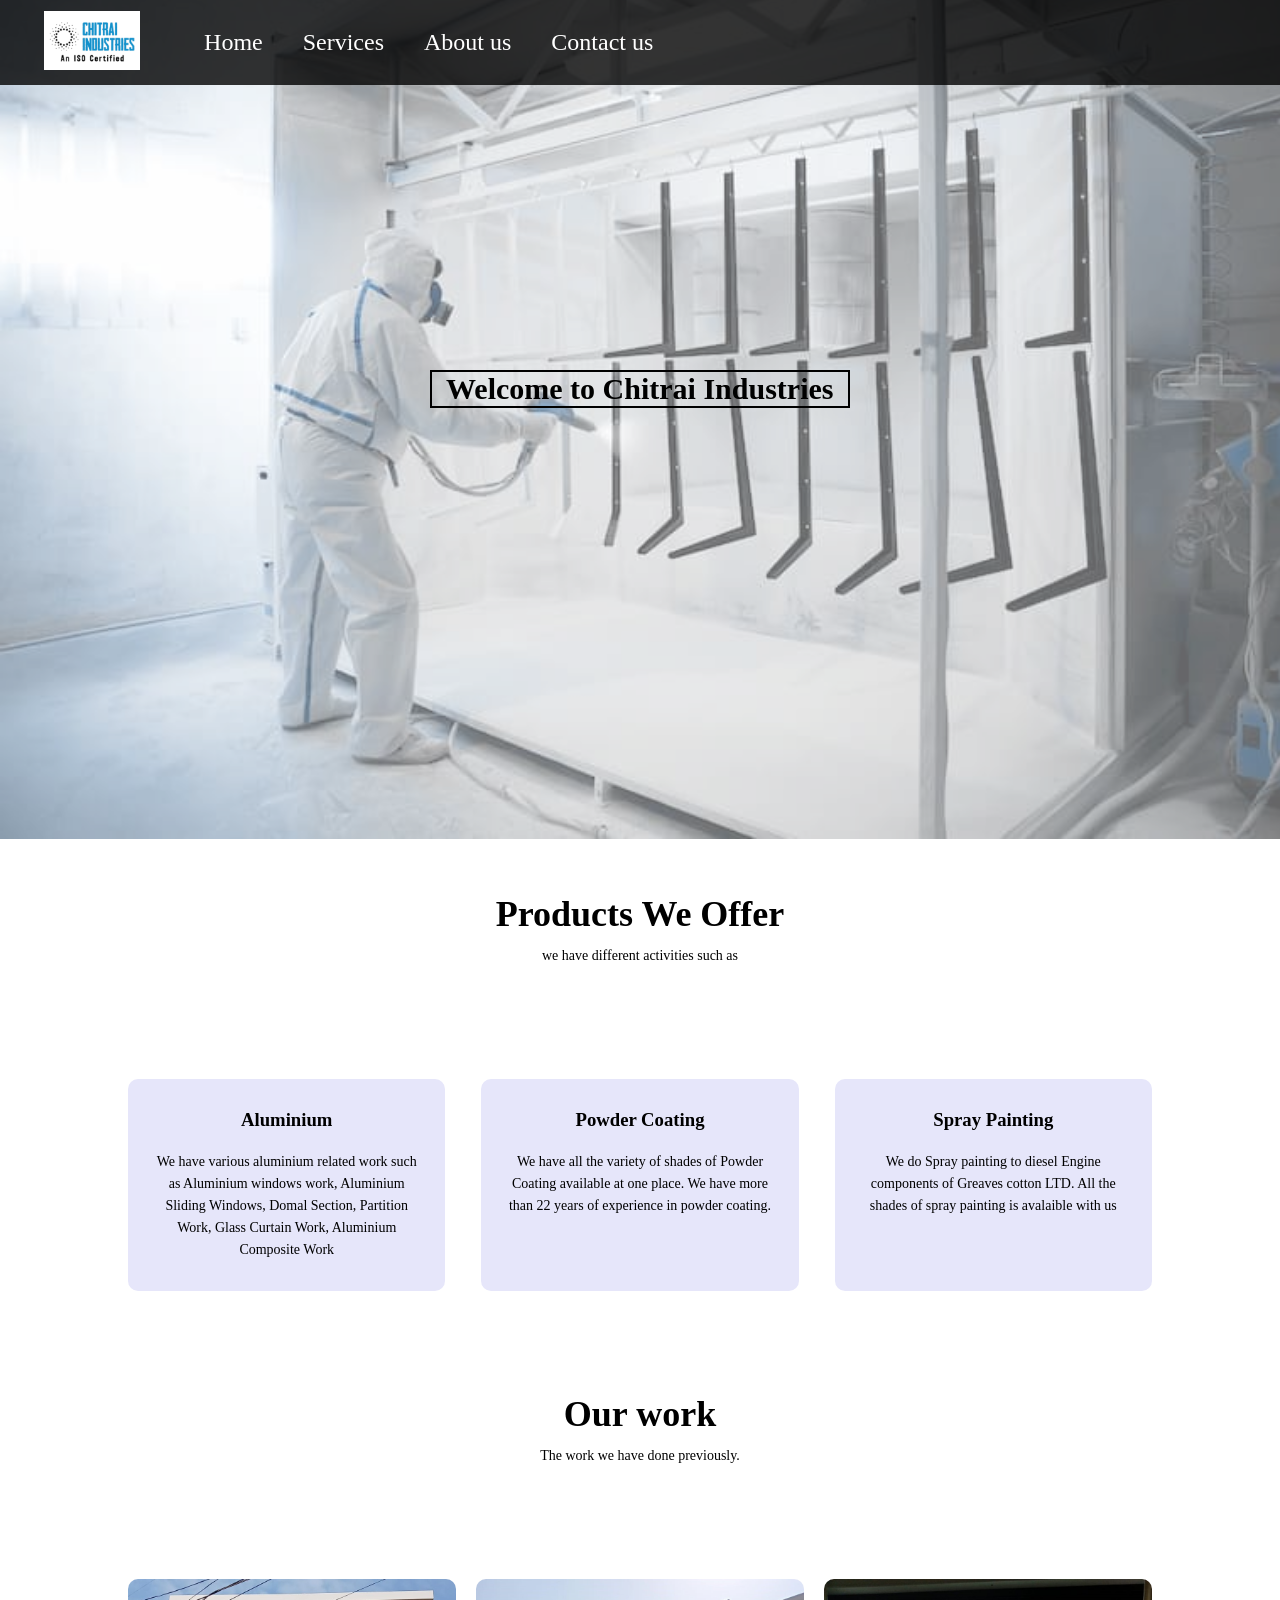
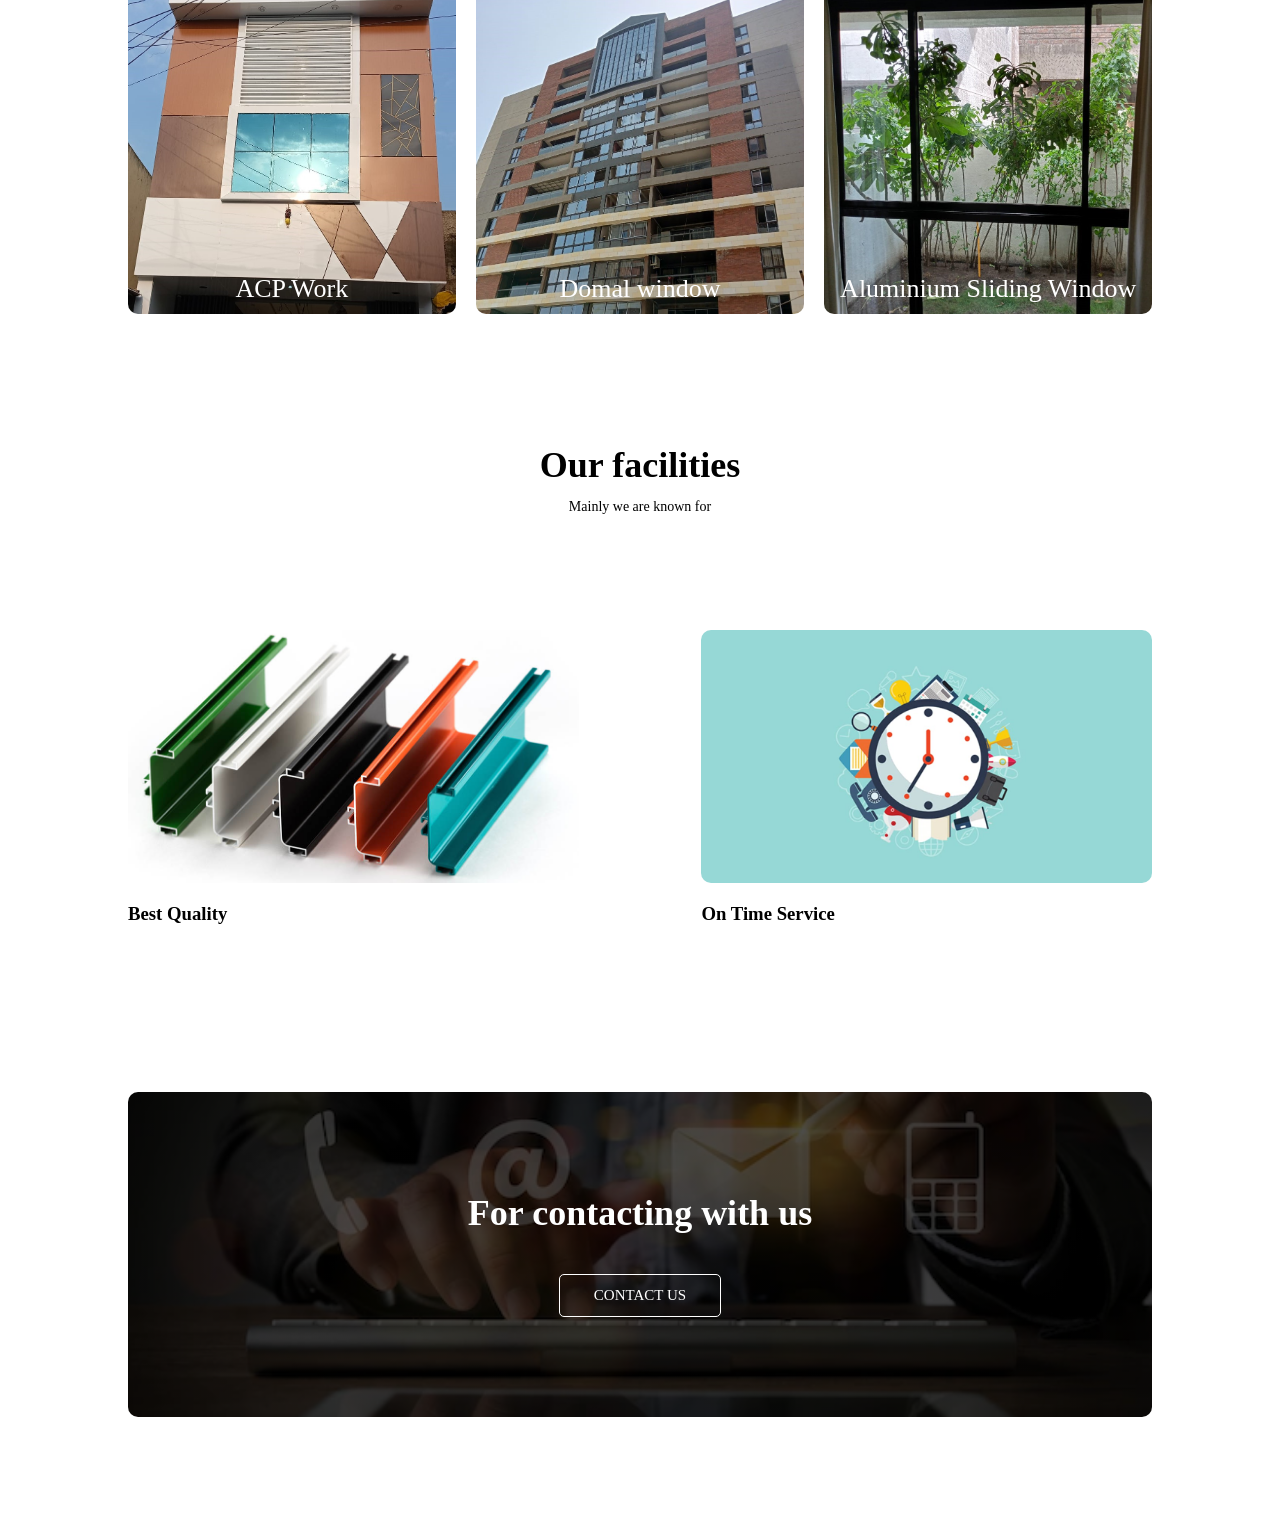
==== index.html @ a6a973ac "First Commit" ====
<!DOCTYPE html>
<html lang="en">
<head>
    <meta charset="UTF-8">
    <meta name="viewport"content="width=device-width, initial-scale=1.0">
    <meta http-equiv="X-UA-compatible" content="ie=edge">
    <title>Chitrai Industries</title>
    <link rel="stylesheet" href="style.css">
</head>
<body>
    <nav id="navbar">
        <div id="logo">
            <img src="CI Logo1.png" alt="chitraiindustries">
        </div>

        <ul>
            <li class="item"><a href="#">Home</a></li>
            <li class="item"><a href="services.html">Services</a></li>
            <li class="item"><a href="aboutus.html">About us</a></li>
            <li class="item"><a href="contact.html">Contact us</a></li>
        </ul>
    </nav>

    <section id="home">
        <h1 class="h-primary">&nbsp; Welcome to Chitrai Industries &nbsp;</h1>
    </section>  
    <!--products-->
    <section class="product">
        <h1>Products We Offer</h1>
        <p>we have different activities such as </p>

        <div class="row">
            
            <div class="product-col">
                <h3>Aluminium</h3>
                <p>We have various aluminium related work such as Aluminium windows work,
                     Aluminium Sliding Windows, Domal Section,
                    Partition Work, Glass Curtain Work,
                    Aluminium Composite Work </p>
            </div>
            <div class="product-col">
                <h3>Powder Coating</h3>
                <p>We have all the variety of shades of Powder Coating available at one place.
                    We have more than 22 years of experience in powder coating.
                      </p>
            </div>
            <div class="product-col">
                <h3>Spray Painting</h3>
                <p>We do Spray painting to diesel Engine components of Greaves cotton LTD. All the 
                    shades of spray painting is avalaible with us
                     </p>
            </div>


        </div>
    </section>
    <!--our work-->

    <section class="work">
        <h1>Our work</h1>
        <p>The work we have done previously.</p>

        <div class="row">
            <div class="work-col">
                <img src="aw0.jpeg">
                <div class="layer">
                    <h3>ACP Work</h3>
                </div>
            </div>
            <div class="work-col">
                <img src="aw11.jpeg">
                <div class="layer">
                    <h3>Domal window</h3>
                </div>
            </div>
                <div class="work-col">
                    <img src="aw33.jpeg">
                    <div class="layer">
                        <h3>Aluminium Sliding Window</h3>
                </div>
            </div>
        </div>
    </section>
    <!--facility we provide-->
    <section class="facilities">
        <h1>Our facilities</h1>
        <p> Mainly we are known for</p>
        <div class="row">
            <div class="facilities-col">
                <img src="pc0.jpg">
                <h3>Best Quality</h3>
                <p></p>
            </div>
            <div class="facilities-col">
                <img src="ots2.jpg">
                <h3>On Time Service</h3>
                <p></p>
            </div>
         </div>
    </section>
    <!--call to action-->

    <section class="cta">
        <h1>For contacting with us </h1>
        <a href="contact.html" class="hero-btn">CONTACT US</a>
    </section>
</body>
</html>
---- style.css ----
/* CSS Reset */
*{
    margin: 0;
    padding: 0;
    display:fixed;

}

/* CSS Variables */
:root{
    --navbar-height: 59px;
}

/* Navigation bar */
#navbar{
    display: flex;
    align-items: center;
}

/* Navigation bar: Logo and Image*/
#logo{
    margin: 1px 3px;
}

#logo img{
    height: 59px;
    margin: 10px 41px;
}

/* Navigation bar: List styling*/
#navbar{
    position: relative;
}
#navbar ul{
    display: flex;
}

#navbar::before{
    content: "";
    background-color: black;
    position: absolute;
    height: 100%;
    width: 100%;
    z-index: -1;
    opacity: 0.8;
}


#navbar ul li{

    list-style: none;
    font-size: 1.5rem;
}

#navbar ul li a{
    color: white;
    display: block;
    padding: 3px 20px;
    border-radius: 10px;
    text-decoration: none;
}

#navbar ul li a:hover{
    color: black;
    background: orange; 
}
.h-primary{
    border: 1px solid black;
    background-color: rgb(255, 255, 255);
    font-size: 35px;
}
/* home section */
#home{
    display: flex;
    flex-direction: column;
    padding: 38px 300px;
    height: 532px;
    justify-content: center;
    align-items: center;
    font-size: 35px;
    margin-top: 0%;
}

#home::before{
    content: "";
    background: url('pc3.jpg');
    position:absolute;
    height: 100%;
    width: 100%;
    z-index: -6;
    opacity: 0.6;
    background-size: cover;
    background-repeat: no-repeat;

}
/*product*/
.product{
    width: 80%;
    margin: auto;
    text-align: center;
    padding-top: 100px;
}
.product h1{
    font-size: 36px;
    font-weight: 600;
    margin-top: 100px;
}
h1{
    font-size: 36px;
    font-weight: 600;
}
p{
    color:black;
    font-size: 14px;
    font-weight: 300;
    line-height: 22px;
    padding: 10px;
}
.row{
    margin-top: 10%;
    display: flex;
    justify-content: space-between;

}
.product-col{
    flex-basis: 31%;
    background: lavender;
    border-radius: 10px;
    margin-bottom: 5%;
    padding: 20px 12px;
    box-sizing: border-box;
    transition: 0.5s;
}
h3{
    text-align: center;
    font-weight: 600;
    margin: 10px 0;
}
.product-col:hover{
    box-shadow: 0 0 20px 0px rgba(0,0,0,0.2);


}
/*-------work-------*/
.work{
    width: 80%;
    margin: auto;
    text-align: center;
    padding-top: 50px;

}
.work-col{
    flex-basis: 32%;
    border-radius: 10px;
    margin-bottom: 30px;
    position: relative;
    overflow: hidden;
}

.work-col img{
    width: 100%;
    display: block;


}
.layer{
    background: transparent;
    height: 100%;
    width: 100%;
    position: absolute;
    top: 0;
    left: 0;
    transform: 0.5s;
    
}
.layer:hover{
    background: rgba(231, 0, 0, 0.5);
}
.layer h3{
    width: 100%;
    font-weight: 500;
    color: white;
    font-size: 26px;
    bottom: 0;
    left: 50%;
    transform: translateX(-50%);
    position: absolute;
    transition: 0.5s;

}
.layer:hover h3{
    bottom: 49%;
    opacity: 1;
}
/*-----facilities-----*/
.facilities{
    width: 80%;
    margin: auto;
    text-align: center;
    padding-top: 100px;
}
.facilities-col{
    flex-basis: 44%;
    border-radius: 10px;
    margin-bottom: 5%;
    text-align: left;
}
.facilities-col img{
    width: 100%;
    border-radius: 10px;

}
.facilities-col p{
    padding: 0;
}
.facilities-col h3{
    margin-top: 16px;
    margin-bottom: 15px;
    text-align: left;
}
/*----call to action----*/
.cta{
    margin: 100px auto;
    width: 80%;
    background-image: linear-gradient(rgba(0,0,0,0.7),rgba(0,0,0,0.7)),url(cu.webp);
    background-position: center;
    background-size: cover;
    border-radius: 10px;
    text-align: center;
    padding: 100px 0;
}
.cta h1{
    color: white;
    margin-bottom: 40px;
    padding: 0;
}
.hero-btn{
    background: transparent;
    display: inline-block;
    color: white;
    padding: 12px 34px;
    border: 1px solid white;
    font-size: 13px;
    text-decoration: none;
    cursor: pointer;
    position: relative;
    border-radius: 5px;
    font-size: 15px;
}
.hero-btn:hover{
    border: 1px solid red;
    background: red;
    padding: 14px 40px;   
    color: black;
}
/*-----about us page------
#sub-navbar{
    height: 50vh;
    width: 100%;
    background-image: linear-gradient(rgba(4,9,30,0.7),rgba(4,9,30,0.7)),url(pc0.jpg);
    background-position: center;
    background-size:cover ;
    text-align: center;
    color: white;
}*/
.o-primary{
    content: "";
    background: url('pc3.jpg');
    position:absolute;
    height: 100%;
    width: 100%;
    z-index: -6;
    opacity: 0.6;
    background-size: cover;
    background-repeat: no-repeat;
}
.h-primary{
    border: 2px solid black;
    background-color: transparent;
    color: rgb(0, 0, 0);
    text-decoration: none;
    font-size: 30px;
    font-weight: 26%;
}
/*------contact us page-------*/
.location{

    width: 80%;
    margin: auto;
    padding: 120px 0;
}
.location iframe{
    width: 100%;
    margin-top: 6%;
    
}
.contact-us{
    width: 80%;
    margin: auto;

}
.contact-col{
    flex-basis: 48%;
    margin-bottom: 30px;

}
.contact-col div{
    display: flex;
    align-items: center;
    margin-bottom: 40px;

}
.contact-col div .fa{
    font-size: 28px;
    color:red ;
    margin: 10px;
    margin-right: 30px;

}
.contact-col div p{
    padding: 0;
}
.contact-col div h5{
    font-size: 20px;
    margin-bottom: 5px;
    color: #555;
    font-weight: 400;
}
.contact-col input, .contact-col textarea{
    width: 100%;
    padding: 15px;
    margin-bottom: 17px;
    outline: none;
    border: 1px solid #ccc;

}
.hero--btn{
    background: transparent;
    display: inline-block;
    color: black;
    padding: 12px 34px;
    border: 1px solid black;
    font-size: 13px;
    text-decoration: none;
    cursor: pointer;
    position: relative;
    border-radius: 5px;
    font-size: 15px;
    
}
.hero--btn:hover{
    border: 1px solid red;
    background: red;
    padding: 15px 36px;   
    color: black;
}
.about-us{
    width: 95%;
    margin: auto;
    padding-top: 80px;
    padding-bottom: 0px;
    float: left;
}
.about-col{
    margin-left: 5%;
    flex-basis: 48%;
    padding: 30px 2px;
    border: 0px solid black;
    margin-right: 15%;
    z-index: 2;
    /* about we are wotrkign box main from right side */
}
.about-col h1{
    padding: 0;
}
.about-col p{
    padding: 15px 0 25px;
    float: left;
}
.img1{
    width: 30%;
    float: left;
   position: absolute;
    margin: auto;
    text-align: center;
    padding-top: 5px;
    margin-left: 15%;
    top: 2120px;
}
.img2{
    height: 250px;
    width: 25%;
    float: left;
   position: absolute;
    margin: auto;
    text-align: center;
    padding-top: 100px;
    margin-left: 55%;
    margin-top: -200px;
}
@media(max-width: 700px){
   
    #navbar{
        flex-direction: column;
    }   
    #navbar ul li a{
        font-size: 1rem;
        padding: 0px 7px;
    }
    #home{
        height: 370px;
        padding: 3px 68px;
    
    }
    #home::before{
        height: 480px;
    }
    .row{
        flex-direction: column;
    }
    
        
    
    
}
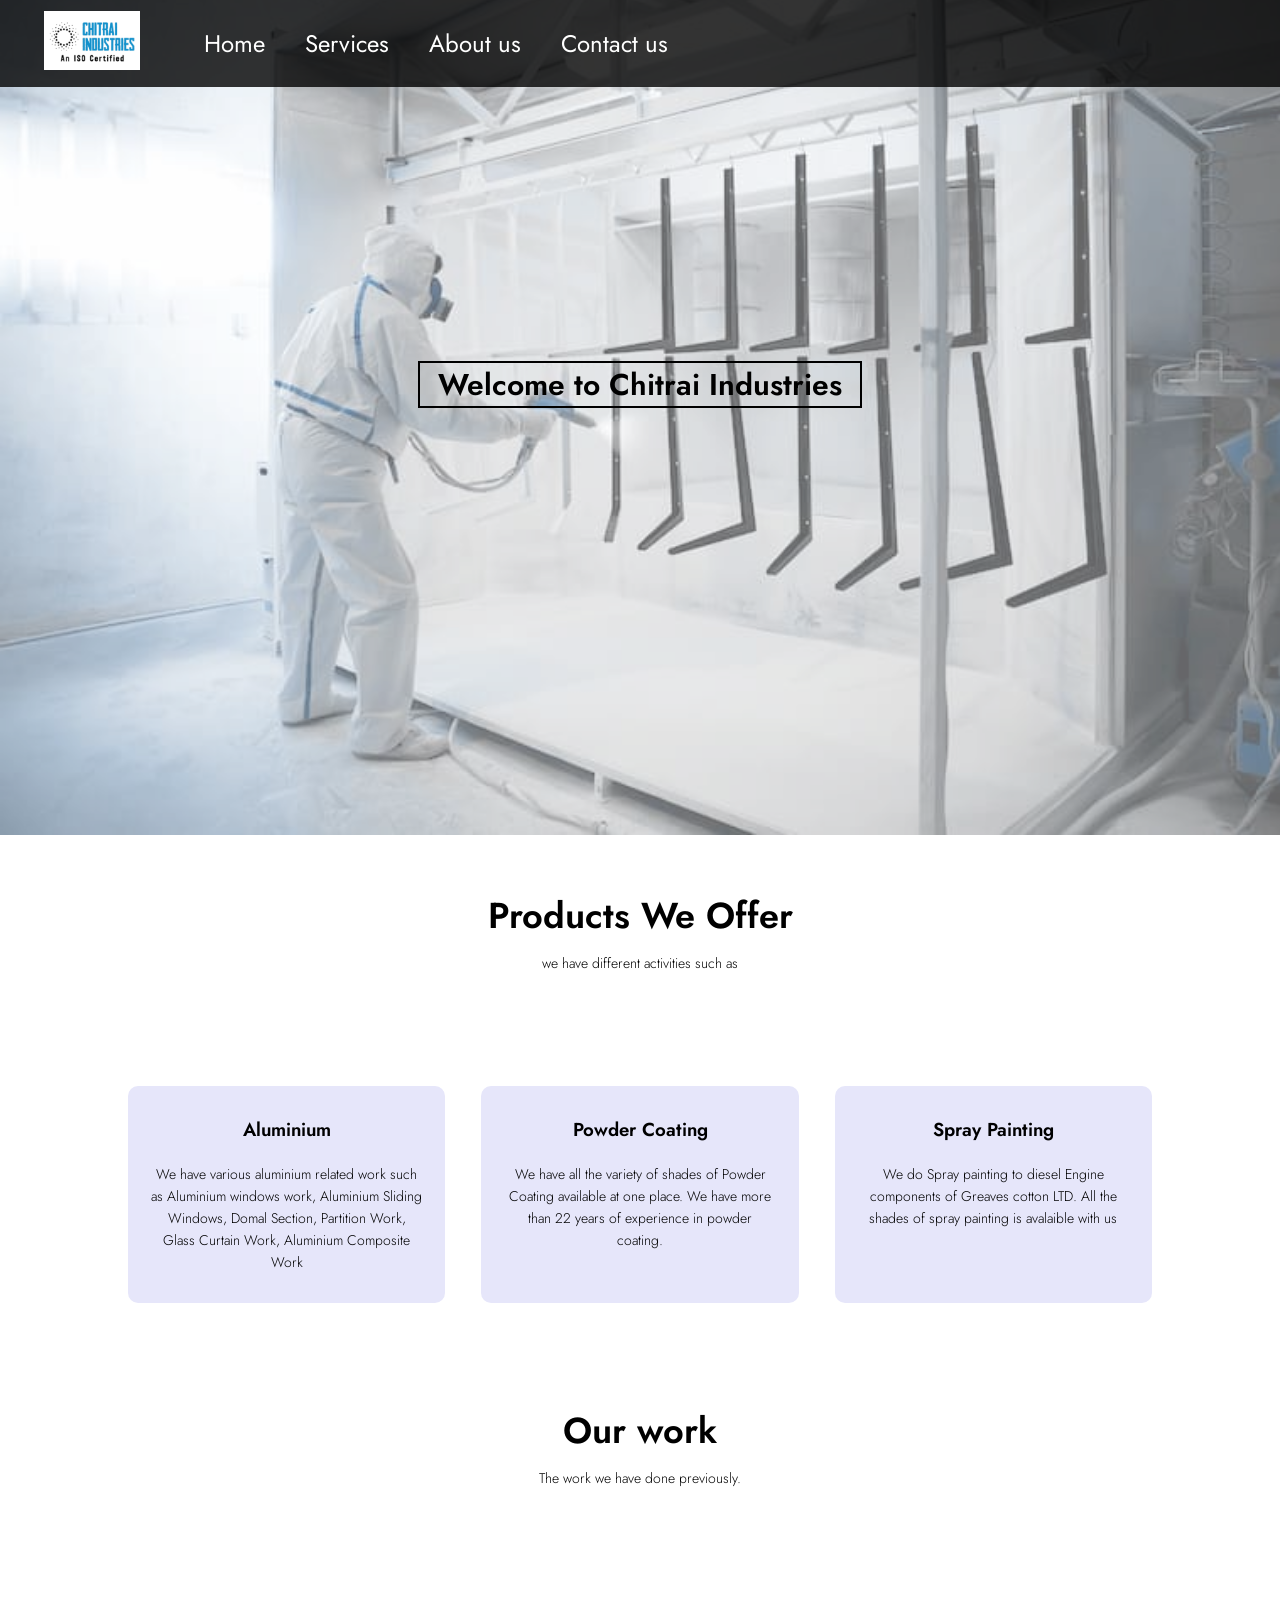
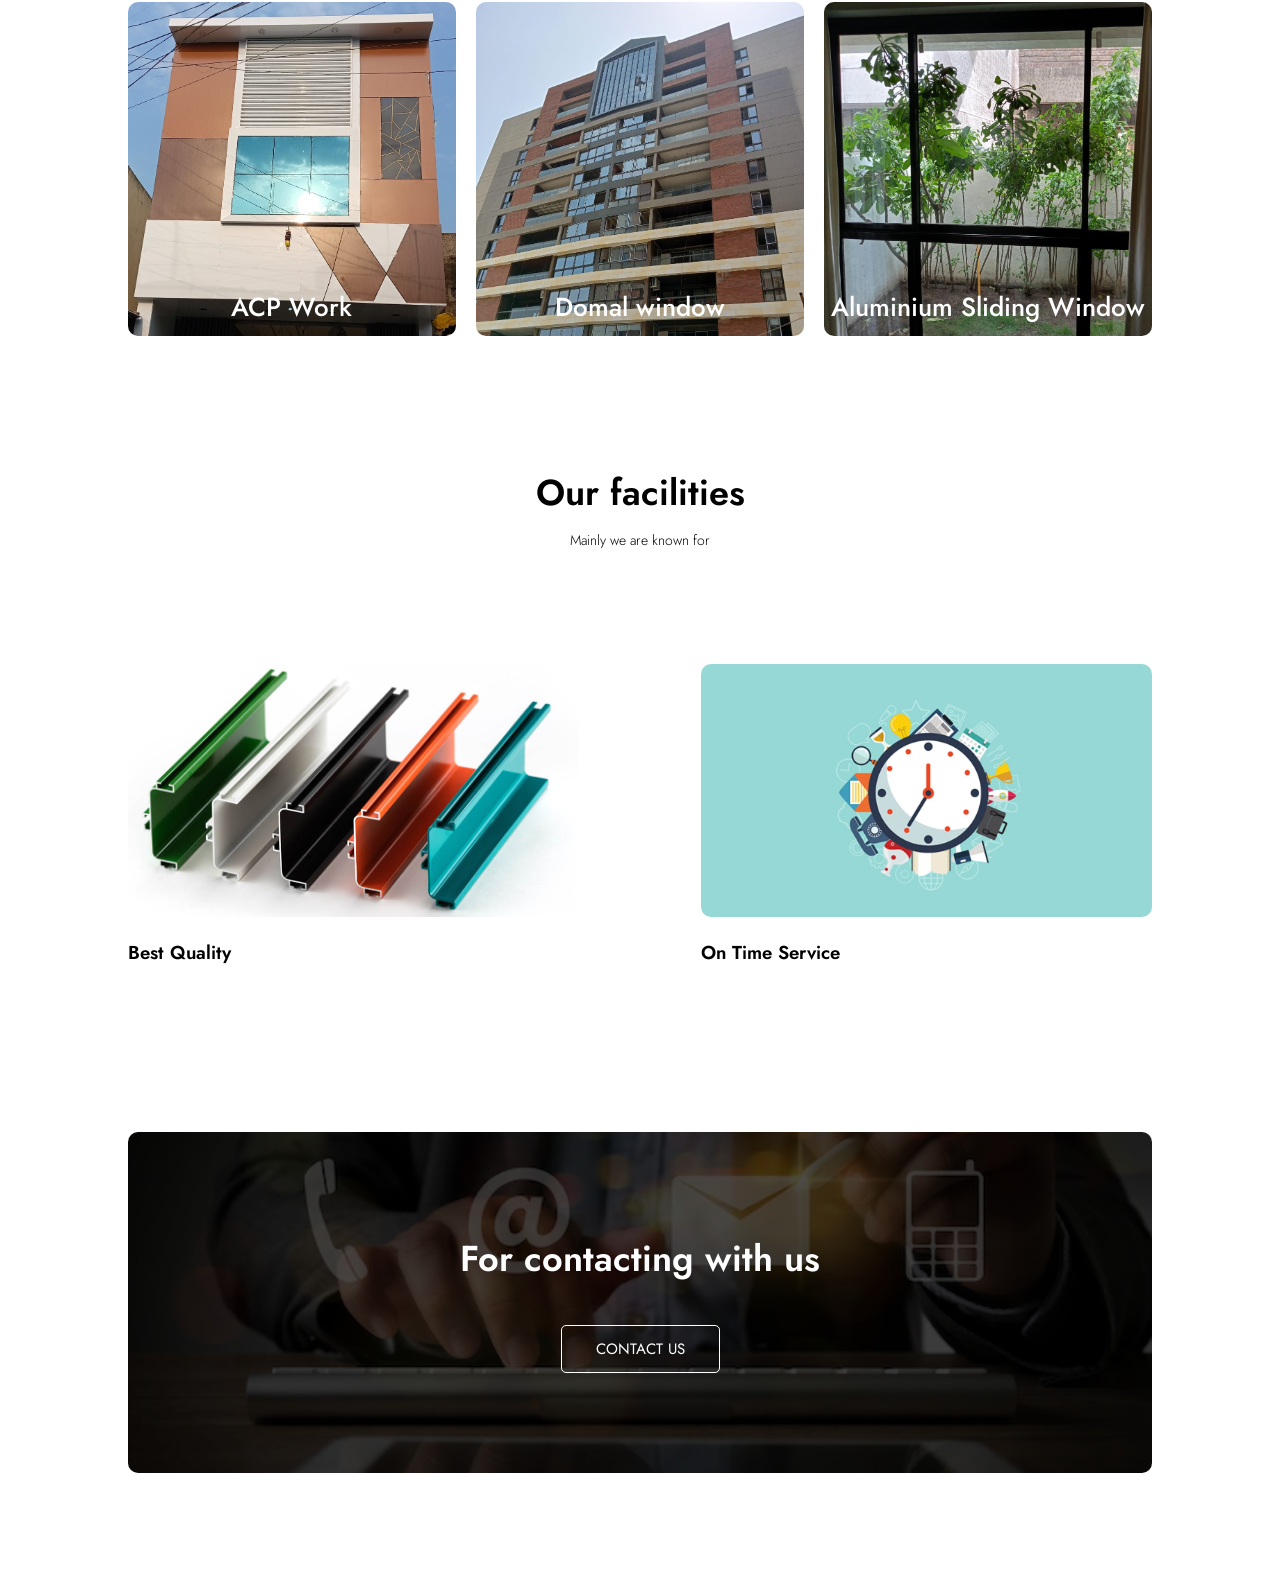
==== commit 3dc1135e: "Added files via Upload" ====
--- a/index.html
+++ b/index.html
@@ -1,108 +1,112 @@
-<!DOCTYPE html>
-<html lang="en">
-<head>
-    <meta charset="UTF-8">
-    <meta name="viewport"content="width=device-width, initial-scale=1.0">
-    <meta http-equiv="X-UA-compatible" content="ie=edge">
-    <title>Chitrai Industries</title>
-    <link rel="stylesheet" href="style.css">
-</head>
-<body>
-    <nav id="navbar">
-        <div id="logo">
-            <img src="CI Logo1.png" alt="chitraiindustries">
-        </div>
-
-        <ul>
-            <li class="item"><a href="#">Home</a></li>
-            <li class="item"><a href="services.html">Services</a></li>
-            <li class="item"><a href="aboutus.html">About us</a></li>
-            <li class="item"><a href="contact.html">Contact us</a></li>
-        </ul>
-    </nav>
-
-    <section id="home">
-        <h1 class="h-primary">&nbsp; Welcome to Chitrai Industries &nbsp;</h1>
-    </section>  
-    <!--products-->
-    <section class="product">
-        <h1>Products We Offer</h1>
-        <p>we have different activities such as </p>
-
-        <div class="row">
-            
-            <div class="product-col">
-                <h3>Aluminium</h3>
-                <p>We have various aluminium related work such as Aluminium windows work,
-                     Aluminium Sliding Windows, Domal Section,
-                    Partition Work, Glass Curtain Work,
-                    Aluminium Composite Work </p>
-            </div>
-            <div class="product-col">
-                <h3>Powder Coating</h3>
-                <p>We have all the variety of shades of Powder Coating available at one place.
-                    We have more than 22 years of experience in powder coating.
-                      </p>
-            </div>
-            <div class="product-col">
-                <h3>Spray Painting</h3>
-                <p>We do Spray painting to diesel Engine components of Greaves cotton LTD. All the 
-                    shades of spray painting is avalaible with us
-                     </p>
-            </div>
-
-
-        </div>
-    </section>
-    <!--our work-->
-
-    <section class="work">
-        <h1>Our work</h1>
-        <p>The work we have done previously.</p>
-
-        <div class="row">
-            <div class="work-col">
-                <img src="aw0.jpeg">
-                <div class="layer">
-                    <h3>ACP Work</h3>
-                </div>
-            </div>
-            <div class="work-col">
-                <img src="aw11.jpeg">
-                <div class="layer">
-                    <h3>Domal window</h3>
-                </div>
-            </div>
-                <div class="work-col">
-                    <img src="aw33.jpeg">
-                    <div class="layer">
-                        <h3>Aluminium Sliding Window</h3>
-                </div>
-            </div>
-        </div>
-    </section>
-    <!--facility we provide-->
-    <section class="facilities">
-        <h1>Our facilities</h1>
-        <p> Mainly we are known for</p>
-        <div class="row">
-            <div class="facilities-col">
-                <img src="pc0.jpg">
-                <h3>Best Quality</h3>
-                <p></p>
-            </div>
-            <div class="facilities-col">
-                <img src="ots2.jpg">
-                <h3>On Time Service</h3>
-                <p></p>
-            </div>
-         </div>
-    </section>
-    <!--call to action-->
-
-    <section class="cta">
-        <h1>For contacting with us </h1>
-        <a href="contact.html" class="hero-btn">CONTACT US</a>
-    </section>
-</body>
+<!DOCTYPE html>
+<html lang="en">
+<head>
+    <meta charset="UTF-8">
+    <meta name="viewport"content="width=device-width, initial-scale=1.0">
+    <meta http-equiv="X-UA-compatible" content="ie=edge">
+    <title>Chitrai Industries</title>
+    <link rel="stylesheet" href="style.css">
+
+    <link rel="preconnect" href="https://fonts.googleapis.com">
+    <link rel="preconnect" href="https://fonts.gstatic.com" crossorigin>
+    <link href="https://fonts.googleapis.com/css2?family=Jost:ital,wght@0,100;0,200;0,300;0,400;0,500;0,600;0,700;0,800;0,900;1,100;1,200;1,300;1,400;1,500;1,600;1,700;1,800;1,900&display=swap" rel="stylesheet">
+</head>
+<body>
+    <nav id="navbar">
+        <div id="logo">
+            <img src="CI Logo1.png" alt="chitraiindustries">
+        </div>
+
+        <ul>
+            <li class="item"><a href="#">Home</a></li>
+            <li class="item"><a href="services.html">Services</a></li>
+            <li class="item"><a href="aboutus.html">About us</a></li>
+            <li class="item"><a href="contact.html">Contact us</a></li>
+        </ul>
+    </nav>
+
+    <section id="home">
+        <h1 class="h-primary">&nbsp; Welcome to Chitrai Industries &nbsp;</h1>
+    </section>  
+    <!--products-->
+    <section class="product">
+        <h1>Products We Offer</h1>
+        <p>we have different activities such as </p>
+
+        <div class="row">
+            
+            <div class="product-col">
+                <h3>Aluminium</h3>
+                <p>We have various aluminium related work such as Aluminium windows work,
+                     Aluminium Sliding Windows, Domal Section,
+                    Partition Work, Glass Curtain Work,
+                    Aluminium Composite Work </p>
+            </div>
+            <div class="product-col">
+                <h3>Powder Coating</h3>
+                <p>We have all the variety of shades of Powder Coating available at one place.
+                    We have more than 22 years of experience in powder coating.
+                      </p>
+            </div>
+            <div class="product-col">
+                <h3>Spray Painting</h3>
+                <p>We do Spray painting to diesel Engine components of Greaves cotton LTD. All the 
+                    shades of spray painting is avalaible with us
+                     </p>
+            </div>
+
+
+        </div>
+    </section>
+    <!--our work-->
+
+    <section class="work">
+        <h1>Our work</h1>
+        <p>The work we have done previously.</p>
+
+        <div class="row">
+            <div class="work-col">
+                <img src="aw0.jpeg">
+                <div class="layer">
+                    <h3>ACP Work</h3>
+                </div>
+            </div>
+            <div class="work-col">
+                <img src="aw11.jpeg">
+                <div class="layer">
+                    <h3>Domal window</h3>
+                </div>
+            </div>
+                <div class="work-col">
+                    <img src="aw33.jpeg">
+                    <div class="layer">
+                        <h3>Aluminium Sliding Window</h3>
+                </div>
+            </div>
+        </div>
+    </section>
+    <!--facility we provide-->
+    <section class="facilities">
+        <h1>Our facilities</h1>
+        <p> Mainly we are known for</p>
+        <div class="row">
+            <div class="facilities-col">
+                <img src="pc0.jpg">
+                <h3>Best Quality</h3>
+                <p></p>
+            </div>
+            <div class="facilities-col">
+                <img src="ots2.jpg">
+                <h3>On Time Service</h3>
+                <p></p>
+            </div>
+         </div>
+    </section>
+    <!--call to action-->
+
+    <section class="cta">
+        <h1>For contacting with us </h1>
+        <a href="contact.html" class="hero-btn">CONTACT US</a>
+    </section>
+</body>
 </html>
--- a/style.css
+++ b/style.css
@@ -1,426 +1,430 @@
-/* CSS Reset */
-*{
-    margin: 0;
-    padding: 0;
-    display:fixed;
-
-}
-
-/* CSS Variables */
-:root{
-    --navbar-height: 59px;
-}
-
-/* Navigation bar */
-#navbar{
-    display: flex;
-    align-items: center;
-}
-
-/* Navigation bar: Logo and Image*/
-#logo{
-    margin: 1px 3px;
-}
-
-#logo img{
-    height: 59px;
-    margin: 10px 41px;
-}
-
-/* Navigation bar: List styling*/
-#navbar{
-    position: relative;
-}
-#navbar ul{
-    display: flex;
-}
-
-#navbar::before{
-    content: "";
-    background-color: black;
-    position: absolute;
-    height: 100%;
-    width: 100%;
-    z-index: -1;
-    opacity: 0.8;
-}
-
-
-#navbar ul li{
-
-    list-style: none;
-    font-size: 1.5rem;
-}
-
-#navbar ul li a{
-    color: white;
-    display: block;
-    padding: 3px 20px;
-    border-radius: 10px;
-    text-decoration: none;
-}
-
-#navbar ul li a:hover{
-    color: black;
-    background: orange; 
-}
-.h-primary{
-    border: 1px solid black;
-    background-color: rgb(255, 255, 255);
-    font-size: 35px;
-}
-/* home section */
-#home{
-    display: flex;
-    flex-direction: column;
-    padding: 38px 300px;
-    height: 532px;
-    justify-content: center;
-    align-items: center;
-    font-size: 35px;
-    margin-top: 0%;
-}
-
-#home::before{
-    content: "";
-    background: url('pc3.jpg');
-    position:absolute;
-    height: 100%;
-    width: 100%;
-    z-index: -6;
-    opacity: 0.6;
-    background-size: cover;
-    background-repeat: no-repeat;
-
-}
-/*product*/
-.product{
-    width: 80%;
-    margin: auto;
-    text-align: center;
-    padding-top: 100px;
-}
-.product h1{
-    font-size: 36px;
-    font-weight: 600;
-    margin-top: 100px;
-}
-h1{
-    font-size: 36px;
-    font-weight: 600;
-}
-p{
-    color:black;
-    font-size: 14px;
-    font-weight: 300;
-    line-height: 22px;
-    padding: 10px;
-}
-.row{
-    margin-top: 10%;
-    display: flex;
-    justify-content: space-between;
-
-}
-.product-col{
-    flex-basis: 31%;
-    background: lavender;
-    border-radius: 10px;
-    margin-bottom: 5%;
-    padding: 20px 12px;
-    box-sizing: border-box;
-    transition: 0.5s;
-}
-h3{
-    text-align: center;
-    font-weight: 600;
-    margin: 10px 0;
-}
-.product-col:hover{
-    box-shadow: 0 0 20px 0px rgba(0,0,0,0.2);
-
-
-}
-/*-------work-------*/
-.work{
-    width: 80%;
-    margin: auto;
-    text-align: center;
-    padding-top: 50px;
-
-}
-.work-col{
-    flex-basis: 32%;
-    border-radius: 10px;
-    margin-bottom: 30px;
-    position: relative;
-    overflow: hidden;
-}
-
-.work-col img{
-    width: 100%;
-    display: block;
-
-
-}
-.layer{
-    background: transparent;
-    height: 100%;
-    width: 100%;
-    position: absolute;
-    top: 0;
-    left: 0;
-    transform: 0.5s;
-    
-}
-.layer:hover{
-    background: rgba(231, 0, 0, 0.5);
-}
-.layer h3{
-    width: 100%;
-    font-weight: 500;
-    color: white;
-    font-size: 26px;
-    bottom: 0;
-    left: 50%;
-    transform: translateX(-50%);
-    position: absolute;
-    transition: 0.5s;
-
-}
-.layer:hover h3{
-    bottom: 49%;
-    opacity: 1;
-}
-/*-----facilities-----*/
-.facilities{
-    width: 80%;
-    margin: auto;
-    text-align: center;
-    padding-top: 100px;
-}
-.facilities-col{
-    flex-basis: 44%;
-    border-radius: 10px;
-    margin-bottom: 5%;
-    text-align: left;
-}
-.facilities-col img{
-    width: 100%;
-    border-radius: 10px;
-
-}
-.facilities-col p{
-    padding: 0;
-}
-.facilities-col h3{
-    margin-top: 16px;
-    margin-bottom: 15px;
-    text-align: left;
-}
-/*----call to action----*/
-.cta{
-    margin: 100px auto;
-    width: 80%;
-    background-image: linear-gradient(rgba(0,0,0,0.7),rgba(0,0,0,0.7)),url(cu.webp);
-    background-position: center;
-    background-size: cover;
-    border-radius: 10px;
-    text-align: center;
-    padding: 100px 0;
-}
-.cta h1{
-    color: white;
-    margin-bottom: 40px;
-    padding: 0;
-}
-.hero-btn{
-    background: transparent;
-    display: inline-block;
-    color: white;
-    padding: 12px 34px;
-    border: 1px solid white;
-    font-size: 13px;
-    text-decoration: none;
-    cursor: pointer;
-    position: relative;
-    border-radius: 5px;
-    font-size: 15px;
-}
-.hero-btn:hover{
-    border: 1px solid red;
-    background: red;
-    padding: 14px 40px;   
-    color: black;
-}
-/*-----about us page------
-#sub-navbar{
-    height: 50vh;
-    width: 100%;
-    background-image: linear-gradient(rgba(4,9,30,0.7),rgba(4,9,30,0.7)),url(pc0.jpg);
-    background-position: center;
-    background-size:cover ;
-    text-align: center;
-    color: white;
-}*/
-.o-primary{
-    content: "";
-    background: url('pc3.jpg');
-    position:absolute;
-    height: 100%;
-    width: 100%;
-    z-index: -6;
-    opacity: 0.6;
-    background-size: cover;
-    background-repeat: no-repeat;
-}
-.h-primary{
-    border: 2px solid black;
-    background-color: transparent;
-    color: rgb(0, 0, 0);
-    text-decoration: none;
-    font-size: 30px;
-    font-weight: 26%;
-}
-/*------contact us page-------*/
-.location{
-
-    width: 80%;
-    margin: auto;
-    padding: 120px 0;
-}
-.location iframe{
-    width: 100%;
-    margin-top: 6%;
-    
-}
-.contact-us{
-    width: 80%;
-    margin: auto;
-
-}
-.contact-col{
-    flex-basis: 48%;
-    margin-bottom: 30px;
-
-}
-.contact-col div{
-    display: flex;
-    align-items: center;
-    margin-bottom: 40px;
-
-}
-.contact-col div .fa{
-    font-size: 28px;
-    color:red ;
-    margin: 10px;
-    margin-right: 30px;
-
-}
-.contact-col div p{
-    padding: 0;
-}
-.contact-col div h5{
-    font-size: 20px;
-    margin-bottom: 5px;
-    color: #555;
-    font-weight: 400;
-}
-.contact-col input, .contact-col textarea{
-    width: 100%;
-    padding: 15px;
-    margin-bottom: 17px;
-    outline: none;
-    border: 1px solid #ccc;
-
-}
-.hero--btn{
-    background: transparent;
-    display: inline-block;
-    color: black;
-    padding: 12px 34px;
-    border: 1px solid black;
-    font-size: 13px;
-    text-decoration: none;
-    cursor: pointer;
-    position: relative;
-    border-radius: 5px;
-    font-size: 15px;
-    
-}
-.hero--btn:hover{
-    border: 1px solid red;
-    background: red;
-    padding: 15px 36px;   
-    color: black;
-}
-.about-us{
-    width: 95%;
-    margin: auto;
-    padding-top: 80px;
-    padding-bottom: 0px;
-    float: left;
-}
-.about-col{
-    margin-left: 5%;
-    flex-basis: 48%;
-    padding: 30px 2px;
-    border: 0px solid black;
-    margin-right: 15%;
-    z-index: 2;
-    /* about we are wotrkign box main from right side */
-}
-.about-col h1{
-    padding: 0;
-}
-.about-col p{
-    padding: 15px 0 25px;
-    float: left;
-}
-.img1{
-    width: 30%;
-    float: left;
-   position: absolute;
-    margin: auto;
-    text-align: center;
-    padding-top: 5px;
-    margin-left: 15%;
-    top: 2120px;
-}
-.img2{
-    height: 250px;
-    width: 25%;
-    float: left;
-   position: absolute;
-    margin: auto;
-    text-align: center;
-    padding-top: 100px;
-    margin-left: 55%;
-    margin-top: -200px;
-}
-@media(max-width: 700px){
-   
-    #navbar{
-        flex-direction: column;
-    }   
-    #navbar ul li a{
-        font-size: 1rem;
-        padding: 0px 7px;
-    }
-    #home{
-        height: 370px;
-        padding: 3px 68px;
-    
-    }
-    #home::before{
-        height: 480px;
-    }
-    .row{
-        flex-direction: column;
-    }
-    
-        
-    
-    
-}
+/* CSS Reset */
+*{
+    margin: 0;
+    padding: 0;
+    display:fixed;
+}
+
+body{
+    font-family: 'Jost', sans-serif;
+}
+
+/* CSS Variables */
+:root{
+    --navbar-height: 59px;
+}
+
+/* Navigation bar */
+#navbar{
+    display: flex;
+    align-items: center;
+}
+
+/* Navigation bar: Logo and Image*/
+#logo{
+    margin: 1px 3px;
+}
+
+#logo img{
+    height: 59px;
+    margin: 10px 41px;
+}
+
+/* Navigation bar: List styling*/
+#navbar{
+    position: relative;
+}
+#navbar ul{
+    display: flex;
+}
+
+#navbar::before{
+    content: "";
+    background-color: black;
+    position: absolute;
+    height: 100%;
+    width: 100%;
+    z-index: -1;
+    opacity: 0.8;
+}
+
+
+#navbar ul li{
+
+    list-style: none;
+    font-size: 1.5rem;
+}
+
+#navbar ul li a{
+    color: white;
+    display: block;
+    padding: 3px 20px;
+    border-radius: 10px;
+    text-decoration: none;
+    transition: all 200ms ease;
+}
+
+#navbar ul li a:hover{
+    color: black;
+    background: orange; 
+}
+.h-primary{
+    border: 1px solid black;
+    background-color: rgb(255, 255, 255);
+    font-size: 35px;
+}
+/* home section */
+#home{
+    display: flex;
+    flex-direction: column;
+    padding: 38px 300px;
+    height: 532px;
+    justify-content: center;
+    align-items: center;
+    font-size: 35px;
+    margin-top: -0.5%;
+}
+
+#home::before{
+    content: "";
+    background: url('pc3.jpg');
+    position:absolute;
+    height: 100%;
+    width: 100%;
+    z-index: -6;
+    opacity: 0.6;
+    background-size: cover;
+    background-repeat: no-repeat;
+
+}
+/*product*/
+.product{
+    width: 80%;
+    margin: auto;
+    text-align: center;
+    padding-top: 100px;
+}
+.product h1{
+    font-size: 36px;
+    font-weight: 600;
+    margin-top: 100px;
+}
+h1{
+    font-size: 36px;
+    font-weight: 600;
+}
+p{
+    color:black;
+    font-size: 14px;
+    font-weight: 300;
+    line-height: 22px;
+    padding: 10px;
+}
+.row{
+    margin-top: 10%;
+    display: flex;
+    justify-content: space-between;
+
+}
+.product-col{
+    flex-basis: 31%;
+    background: lavender;
+    border-radius: 10px;
+    margin-bottom: 5%;
+    padding: 20px 12px;
+    box-sizing: border-box;
+    transition: 0.5s;
+}
+h3{
+    text-align: center;
+    font-weight: 600;
+    margin: 10px 0;
+}
+.product-col:hover{
+    box-shadow: 0 0 20px 0px rgba(0,0,0,0.2);
+
+
+}
+/*-------work-------*/
+.work{
+    width: 80%;
+    margin: auto;
+    text-align: center;
+    padding-top: 50px;
+
+}
+.work-col{
+    flex-basis: 32%;
+    border-radius: 10px;
+    margin-bottom: 30px;
+    position: relative;
+    overflow: hidden;
+}
+
+.work-col img{
+    width: 100%;
+    display: block;
+
+
+}
+.layer{
+    background: transparent;
+    height: 100%;
+    width: 100%;
+    position: absolute;
+    top: 0;
+    left: 0;
+    transform: 0.5s;
+    
+}
+.layer:hover{
+    background: rgba(231, 0, 0, 0.5);
+}
+.layer h3{
+    width: 100%;
+    font-weight: 500;
+    color: white;
+    font-size: 26px;
+    bottom: 0;
+    left: 50%;
+    transform: translateX(-50%);
+    position: absolute;
+    transition: 0.5s;
+
+}
+.layer:hover h3{
+    bottom: 49%;
+    opacity: 1;
+}
+/*-----facilities-----*/
+.facilities{
+    width: 80%;
+    margin: auto;
+    text-align: center;
+    padding-top: 100px;
+}
+.facilities-col{
+    flex-basis: 44%;
+    border-radius: 10px;
+    margin-bottom: 5%;
+    text-align: left;
+}
+.facilities-col img{
+    width: 100%;
+    border-radius: 10px;
+
+}
+.facilities-col p{
+    padding: 0;
+}
+.facilities-col h3{
+    margin-top: 16px;
+    margin-bottom: 15px;
+    text-align: left;
+}
+/*----call to action----*/
+.cta{
+    margin: 100px auto;
+    width: 80%;
+    background-image: linear-gradient(rgba(0,0,0,0.7),rgba(0,0,0,0.7)),url(cu.webp);
+    background-position: center;
+    background-size: cover;
+    border-radius: 10px;
+    text-align: center;
+    padding: 100px 0;
+}
+.cta h1{
+    color: white;
+    margin-bottom: 40px;
+    padding: 0;
+}
+.hero-btn{
+    background: transparent;
+    display: inline-block;
+    color: white;
+    padding: 12px 34px;
+    border: 1px solid white;
+    font-size: 13px;
+    text-decoration: none;
+    cursor: pointer;
+    position: relative;
+    border-radius: 5px;
+    font-size: 15px;
+}
+.hero-btn:hover{
+    border: 1px solid red;
+    background: red;
+    padding: 14px 40px;   
+    color: black;
+}
+/*-----about us page------
+#sub-navbar{
+    height: 50vh;
+    width: 100%;
+    background-image: linear-gradient(rgba(4,9,30,0.7),rgba(4,9,30,0.7)),url(pc0.jpg);
+    background-position: center;
+    background-size:cover ;
+    text-align: center;
+    color: white;
+}*/
+.o-primary{
+    content: "";
+    background: url('pc3.jpg');
+    position:absolute;
+    height: 100%;
+    width: 100%;
+    z-index: -6;
+    opacity: 0.6;
+    background-size: cover;
+    background-repeat: no-repeat;
+}
+.h-primary{
+    border: 2px solid black;
+    background-color: transparent;
+    color: rgb(0, 0, 0);
+    text-decoration: none;
+    font-size: 30px;
+    font-weight: 26%;
+}
+/*------contact us page-------*/
+.location{
+
+    width: 80%;
+    margin: auto;
+    padding: 120px 0;
+}
+.location iframe{
+    width: 100%;
+    margin-top: 6%;
+    
+}
+.contact-us{
+    width: 80%;
+    margin: auto;
+
+}
+.contact-col{
+    flex-basis: 48%;
+    margin-bottom: 30px;
+
+}
+.contact-col div{
+    display: flex;
+    align-items: center;
+    margin-bottom: 40px;
+
+}
+.contact-col div .fa{
+    font-size: 28px;
+    color:red ;
+    margin: 10px;
+    margin-right: 30px;
+
+}
+.contact-col div p{
+    padding: 0;
+}
+.contact-col div h5{
+    font-size: 20px;
+    margin-bottom: 5px;
+    color: #555;
+    font-weight: 400;
+}
+.contact-col input, .contact-col textarea{
+    width: 100%;
+    padding: 15px;
+    margin-bottom: 17px;
+    outline: none;
+    border: 1px solid #ccc;
+
+}
+.hero--btn{
+    background: transparent;
+    display: inline-block;
+    color: black;
+    padding: 12px 34px;
+    border: 1px solid black;
+    font-size: 13px;
+    text-decoration: none;
+    cursor: pointer;
+    position: relative;
+    border-radius: 5px;
+    font-size: 15px;
+    
+}
+.hero--btn:hover{
+    border: 1px solid red;
+    background: red;
+    padding: 15px 36px;   
+    color: black;
+}
+.about-us{
+    width: 95%;
+    margin: auto;
+    padding-top: 80px;
+    padding-bottom: 0px;
+    float: left;
+}
+.about-col{
+    margin-left: 5%;
+    flex-basis: 48%;
+    padding: 30px 2px;
+    border: 0px solid black;
+    margin-right: 15%;
+    z-index: 2;
+    /* about we are wotrkign box main from right side */
+}
+.about-col h1{
+    padding: 0;
+}
+.about-col p{
+    padding: 15px 0 25px;
+    float: left;
+}
+.img1{
+    width: 30%;
+    float: left;
+   position: absolute;
+    margin: auto;
+    text-align: center;
+    padding-top: 5px;
+    margin-left: 15%;
+    top: 2120px;
+}
+.img2{
+    height: 250px;
+    width: 25%;
+    float: left;
+   position: absolute;
+    margin: auto;
+    text-align: center;
+    padding-top: 100px;
+    margin-left: 55%;
+    margin-top: -200px;
+}
+@media(max-width: 700px){
+   
+    #navbar{
+        flex-direction: column;
+    }   
+    #navbar ul li a{
+        font-size: 1rem;
+        padding: 0px 7px;
+    }
+    #home{
+        height: 370px;
+        padding: 3px 68px;
+    
+    }
+    #home::before{
+        height: 480px;
+    }
+    .row{
+        flex-direction: column;
+    }
+    
+        
+    
+    
+}
                                                           
